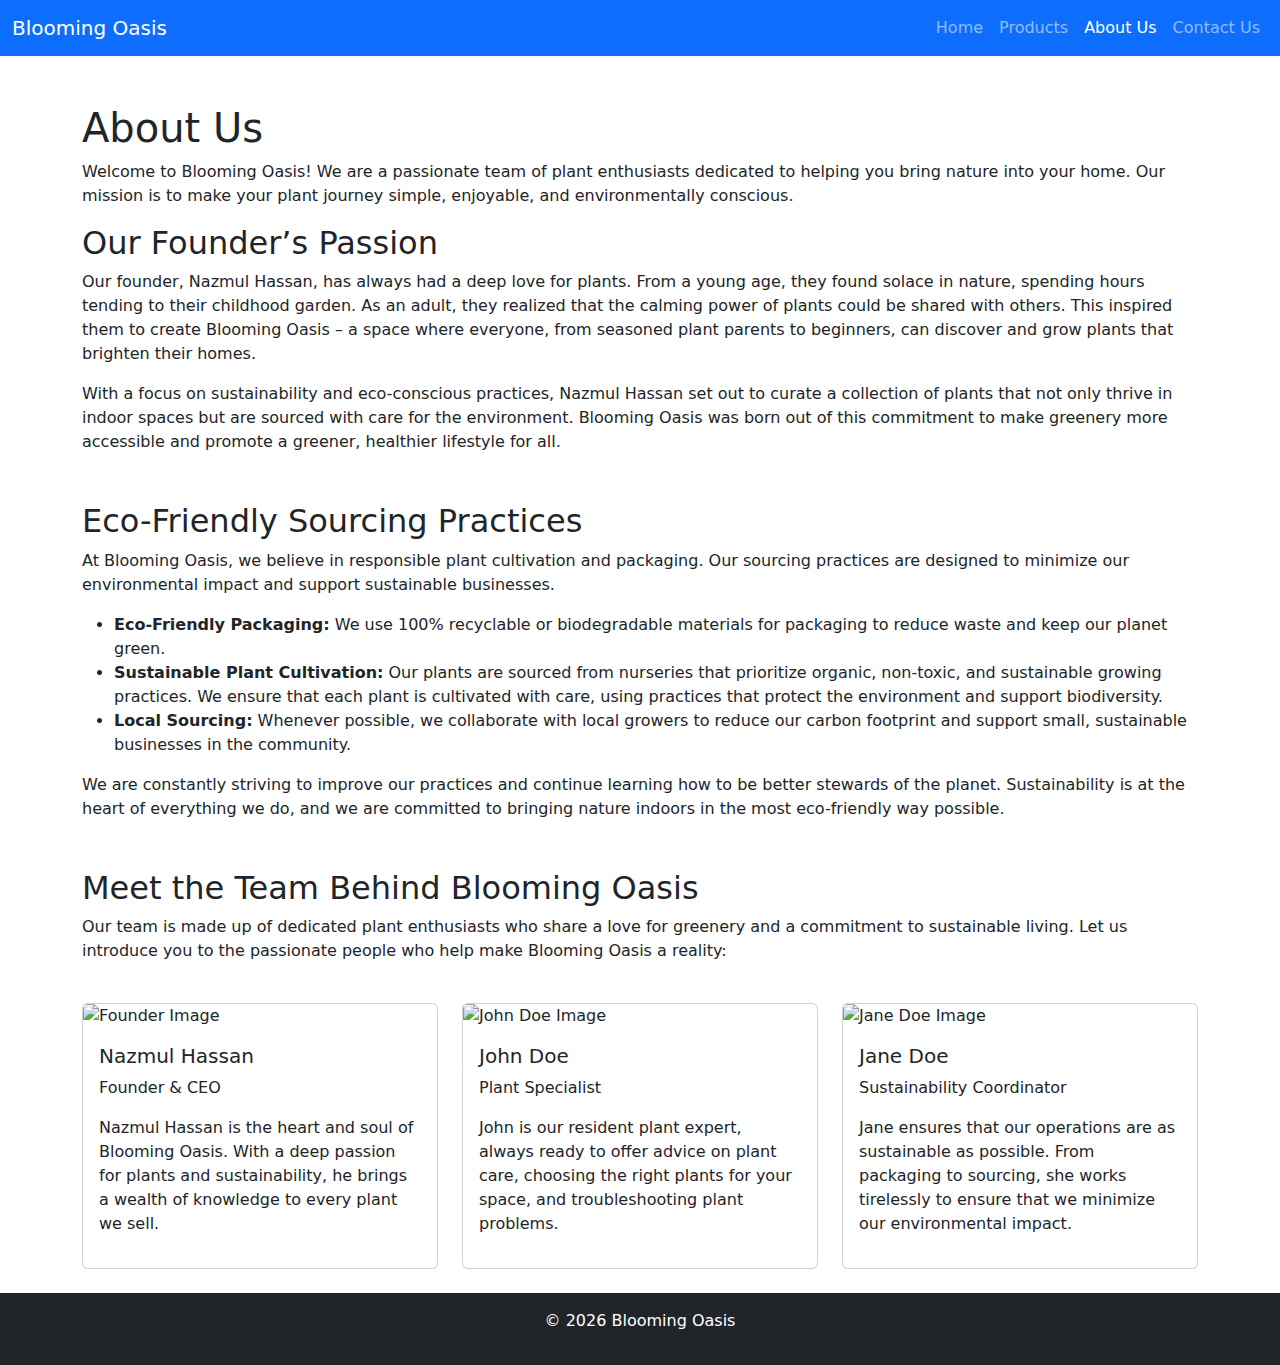
==== pages/about.html @ f37328e0 "project completed" ====
<!DOCTYPE html>
<html lang="en">

<head>
    <meta charset="UTF-8">
    <meta name="viewport" content="width=device-width, initial-scale=1.0">
    <title>About Us - Blooming Oasis</title>
    <link rel="stylesheet" href="/styles/bootstrap.min.css">
</head>

<body>
    <header class="bg-primary text-white text-center">
        <!-- Navbar Section -->
        <nav class="navbar navbar-expand-lg navbar-dark bg-primary">
            <div class="container-fluid">
                <a class="navbar-brand" href="index.html">Blooming Oasis</a>
                <button class="navbar-toggler" type="button" data-bs-toggle="collapse" data-bs-target="#navbarNav"
                    aria-controls="navbarNav" aria-expanded="false" aria-label="Toggle navigation">
                    <span class="navbar-toggler-icon"></span>
                </button>
                <div class="collapse navbar-collapse" id="navbarNav">
                    <ul class="navbar-nav ms-auto">
                        <li class="nav-item">
                            <a class="nav-link" href="../index.html">Home</a>
                        </li>
                        <li class="nav-item">
                            <a class="nav-link" href="product.html">Products</a>
                        </li>
                        <li class="nav-item">
                            <a class="nav-link active" href="about.html">About Us</a>
                        </li>
                        <li class="nav-item">
                            <a class="nav-link" href="contact.html">Contact Us</a>
                        </li>
                    </ul>
                </div>
            </div>
        </nav>
    </header>

    <!-- About Us Section -->
    <div class="container mt-5">
        <h1>About Us</h1>
        <p>Welcome to Blooming Oasis! We are a passionate team of plant enthusiasts dedicated to helping you bring
            nature into your home. Our mission is to make your plant journey simple, enjoyable, and environmentally
            conscious.</p>

        <!-- Founder Story -->
        <section id="founder-story">
            <h2>Our Founder’s Passion</h2>
            <p>Our founder, Nazmul Hassan, has always had a deep love for plants. From a young age, they found solace
                in nature, spending hours tending to their childhood garden. As an adult, they realized that the calming
                power of plants could be shared with others. This inspired them to create Blooming Oasis – a space where
                everyone, from seasoned plant parents to beginners, can discover and grow plants that brighten their
                homes.</p>
            <p>With a focus on sustainability and eco-conscious practices, Nazmul Hassan set out to curate a
                collection of plants that not only thrive in indoor spaces but are sourced with care for the
                environment. Blooming Oasis was born out of this commitment to make greenery more accessible and promote
                a greener, healthier lifestyle for all.</p>
        </section>

        <!-- Eco-Friendly Sourcing -->
        <section id="eco-friendly-sourcing" class="mt-5">
            <h2>Eco-Friendly Sourcing Practices</h2>
            <p>At Blooming Oasis, we believe in responsible plant cultivation and packaging. Our sourcing practices are
                designed to minimize our environmental impact and support sustainable businesses.</p>
            <ul>
                <li><strong>Eco-Friendly Packaging:</strong> We use 100% recyclable or biodegradable materials for
                    packaging to reduce waste and keep our planet green.</li>
                <li><strong>Sustainable Plant Cultivation:</strong> Our plants are sourced from nurseries that
                    prioritize organic, non-toxic, and sustainable growing practices. We ensure that each plant is
                    cultivated with care, using practices that protect the environment and support biodiversity.</li>
                <li><strong>Local Sourcing:</strong> Whenever possible, we collaborate with local growers to reduce our
                    carbon footprint and support small, sustainable businesses in the community.</li>
            </ul>
            <p>We are constantly striving to improve our practices and continue learning how to be better stewards of
                the planet. Sustainability is at the heart of everything we do, and we are committed to bringing nature
                indoors in the most eco-friendly way possible.</p>
        </section>

        <!-- Meet the Team Section -->
        <section id="meet-the-team" class="mt-5">
            <h2>Meet the Team Behind Blooming Oasis</h2>
            <p>Our team is made up of dedicated plant enthusiasts who share a love for greenery and a commitment to
                sustainable living. Let us introduce you to the passionate people who help make Blooming Oasis a
                reality:</p>

            <div class="row py-4">
                <!-- Team Member 1 -->
                <div class="col-md-4">
                    <div class="card">
                        <img src="https://randomuser.me/api/portraits/men/39.jpg" class="card-img-top"
                            alt="Founder Image">
                        <div class="card-body">
                            <h5 class="card-title">Nazmul Hassan</h5>
                            <p class="card-text">Founder & CEO</p>
                            <p>Nazmul Hassan is the heart and soul of Blooming Oasis. With a deep passion for plants
                                and sustainability, he brings a wealth of knowledge to
                                every plant we sell.</p>
                        </div>
                    </div>
                </div>

                <!-- Team Member 2 -->
                <div class="col-md-4">
                    <div class="card">
                        <img src="https://randomuser.me/api/portraits/men/44.jpg" class="card-img-top"
                            alt="John Doe Image">
                        <div class="card-body">
                            <h5 class="card-title">John Doe</h5>
                            <p class="card-text">Plant Specialist</p>
                            <p>John is our resident plant expert, always ready to offer advice on plant care, choosing
                                the right plants for your space, and troubleshooting plant problems.</p>
                        </div>
                    </div>
                </div>

                <!-- Team Member 3 -->
                <div class="col-md-4">
                    <div class="card">
                        <img src="https://randomuser.me/api/portraits/women/46.jpg" class="card-img-top"
                            alt="Jane Doe Image">
                        <div class="card-body">
                            <h5 class="card-title">Jane Doe</h5>
                            <p class="card-text">Sustainability Coordinator</p>
                            <p>Jane ensures that our operations are as sustainable as possible. From packaging to
                                sourcing, she works tirelessly to ensure that we minimize our environmental impact.</p>
                        </div>
                    </div>
                </div>
            </div>
        </section>

    </div> <!-- End of Container -->

    <!-- Footer Section -->
    <footer class="bg-dark text-white text-center py-3">
        <p>&copy; <span id="year"></span> Blooming Oasis</p>
    </footer>
    <script src="/scripts/common.js"></script>

    <!-- Bootstrap JS -->
    <script src="/scripts/bootstrap.min.js"></script>
</body>

</html>
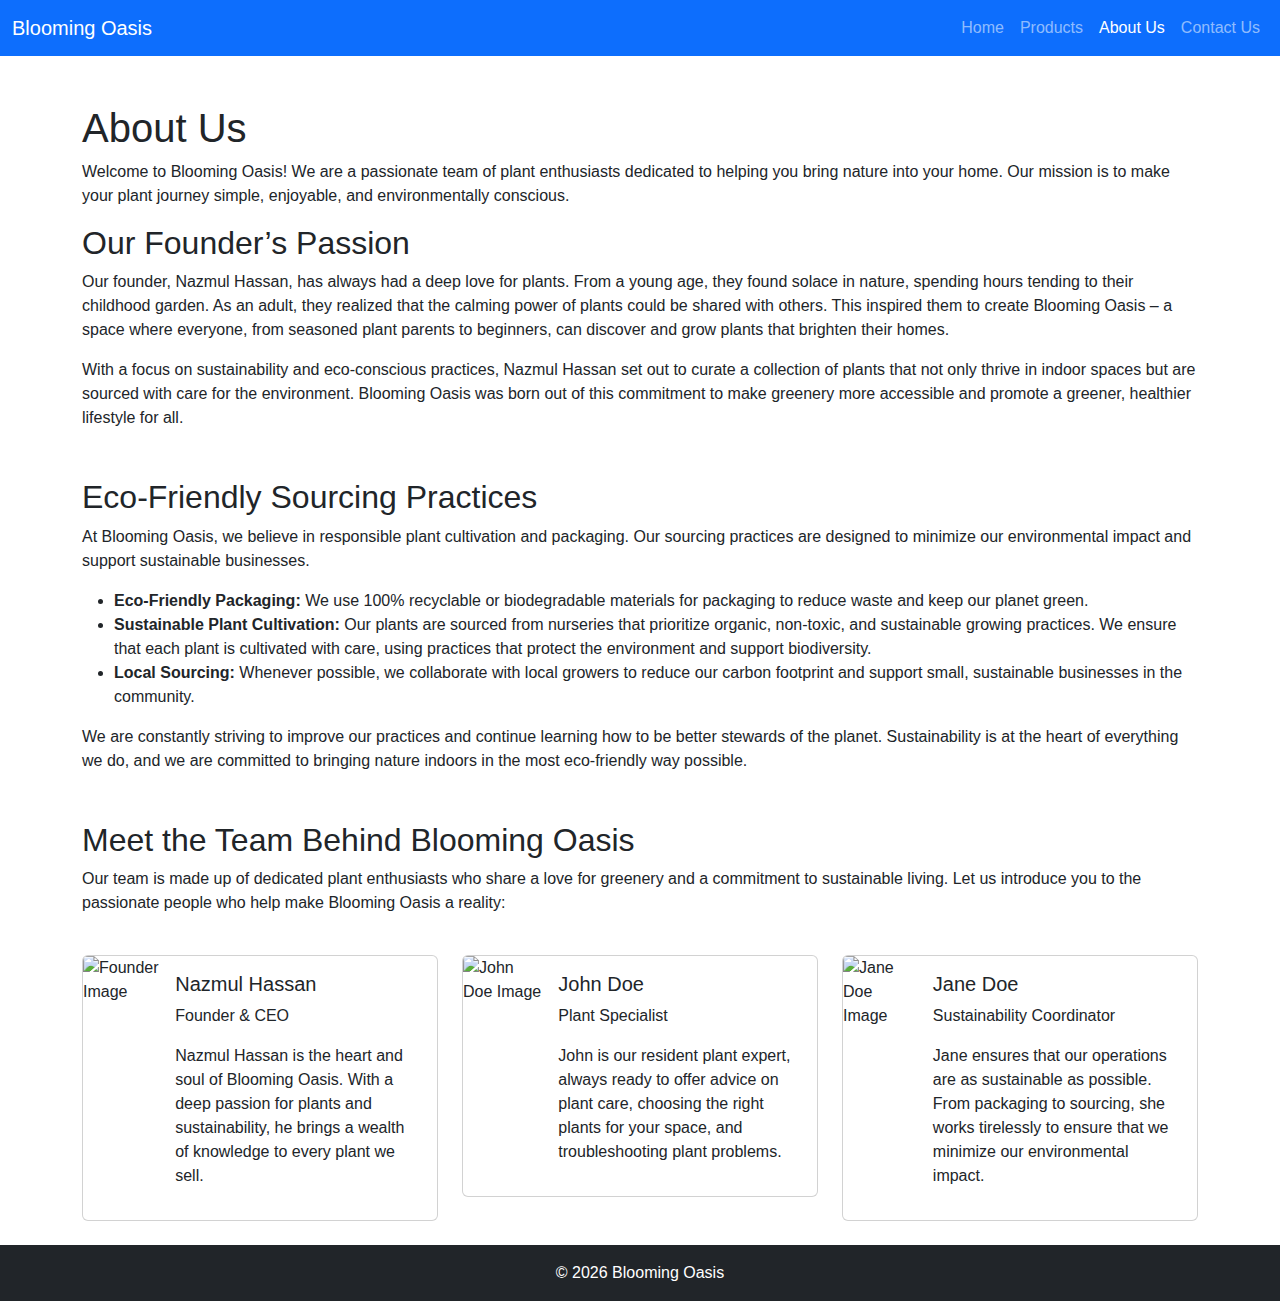
==== commit a2c7c08d: "redesigned toast and enhanced layout" ====
--- a/pages/about.html
+++ b/pages/about.html
@@ -5,7 +5,8 @@
     <meta charset="UTF-8">
     <meta name="viewport" content="width=device-width, initial-scale=1.0">
     <title>About Us - Blooming Oasis</title>
-    <link rel="stylesheet" href="/styles/bootstrap.min.css">
+    <link rel="stylesheet" href="../styles/bootstrap.min.css">
+    <link rel="stylesheet" href="../styles/styles.css">
 </head>
 
 <body>
@@ -13,7 +14,7 @@
         <!-- Navbar Section -->
         <nav class="navbar navbar-expand-lg navbar-dark bg-primary">
             <div class="container-fluid">
-                <a class="navbar-brand" href="index.html">Blooming Oasis</a>
+                <a class="navbar-brand" href="../index.html">Blooming Oasis</a>
                 <button class="navbar-toggler" type="button" data-bs-toggle="collapse" data-bs-target="#navbarNav"
                     aria-controls="navbarNav" aria-expanded="false" aria-label="Toggle navigation">
                     <span class="navbar-toggler-icon"></span>
@@ -88,13 +89,15 @@
             <div class="row py-4">
                 <!-- Team Member 1 -->
                 <div class="col-md-4">
-                    <div class="card">
-                        <img src="https://randomuser.me/api/portraits/men/39.jpg" class="card-img-top"
+                    <div class="card flex-row">
+                        <img src="https://randomuser.me/api/portraits/men/39.jpg" class="card-img-top rounded-end-0"
                             alt="Founder Image">
                         <div class="card-body">
                             <h5 class="card-title">Nazmul Hassan</h5>
                             <p class="card-text">Founder & CEO</p>
-                            <p>Nazmul Hassan is the heart and soul of Blooming Oasis. With a deep passion for plants
+                            <p class="mt-auto flex-grow-1">Nazmul Hassan is the heart and soul of Blooming Oasis. With a
+                                deep
+                                passion for plants
                                 and sustainability, he brings a wealth of knowledge to
                                 every plant we sell.</p>
                         </div>
@@ -103,13 +106,15 @@
 
                 <!-- Team Member 2 -->
                 <div class="col-md-4">
-                    <div class="card">
-                        <img src="https://randomuser.me/api/portraits/men/44.jpg" class="card-img-top"
+                    <div class="card flex-row">
+                        <img src="https://randomuser.me/api/portraits/men/44.jpg" class="card-img-top rounded-end-0"
                             alt="John Doe Image">
                         <div class="card-body">
                             <h5 class="card-title">John Doe</h5>
                             <p class="card-text">Plant Specialist</p>
-                            <p>John is our resident plant expert, always ready to offer advice on plant care, choosing
+                            <p class="mt-auto flex-grow-1">John is our resident plant expert, always ready to offer
+                                advice on plant
+                                care, choosing
                                 the right plants for your space, and troubleshooting plant problems.</p>
                         </div>
                     </div>
@@ -117,13 +122,15 @@
 
                 <!-- Team Member 3 -->
                 <div class="col-md-4">
-                    <div class="card">
-                        <img src="https://randomuser.me/api/portraits/women/46.jpg" class="card-img-top"
+                    <div class="card flex-row">
+                        <img src="https://randomuser.me/api/portraits/women/46.jpg" class="card-img-top rounded-end-0"
                             alt="Jane Doe Image">
                         <div class="card-body">
                             <h5 class="card-title">Jane Doe</h5>
                             <p class="card-text">Sustainability Coordinator</p>
-                            <p>Jane ensures that our operations are as sustainable as possible. From packaging to
+                            <p class="mt-auto flex-grow-1">Jane ensures that our operations are as sustainable as
+                                possible. From
+                                packaging to
                                 sourcing, she works tirelessly to ensure that we minimize our environmental impact.</p>
                         </div>
                     </div>
@@ -137,10 +144,10 @@
     <footer class="bg-dark text-white text-center py-3">
         <p>&copy; <span id="year"></span> Blooming Oasis</p>
     </footer>
-    <script src="/scripts/common.js"></script>
+    <script src="../scripts/common.js"></script>
 
     <!-- Bootstrap JS -->
-    <script src="/scripts/bootstrap.min.js"></script>
+    <script src="../scripts/bootstrap.min.js"></script>
 </body>
 
 </html>--- a/styles/styles.css
+++ b/styles/styles.css
@@ -0,0 +1,65 @@
+* {
+	box-sizing: border-box;
+	scrollbar-width: thin;
+}
+
+html {
+	scroll-behavior: smooth;
+}
+
+body {
+	font-family: 'Arial', sans-serif;
+}
+
+header {
+	background-color: #007bff;
+	color: white;
+}
+
+#quiz {
+	background-color: #f9f9f9;
+}
+
+#collage .card-img-top {
+	object-fit: cover;
+	height: 200px;
+	aspect-ratio: 1.8;
+}
+
+/* #popular-houseplants {
+    height: 240px;
+} */
+
+#popular-houseplants .card-img-top,
+#curated-collections .card-img-top {
+	object-fit: cover;
+	/* height: 200px; */
+	aspect-ratio: 1.8;
+}
+
+#meet-the-team .card-img-top {
+	object-fit: cover;
+	/* height: 200px; */
+	aspect-ratio: 0.8 !important;
+}
+
+footer {
+	background-color: #343a40;
+}
+
+#popular-houseplants .card-title,
+#curated-collections .card-title {
+	text-align: center;
+}
+
+#care-guides h4 {
+	text-align: center;
+}
+
+#about {
+	background-color: #007bff;
+}
+
+footer p {
+	margin: 0;
+}
